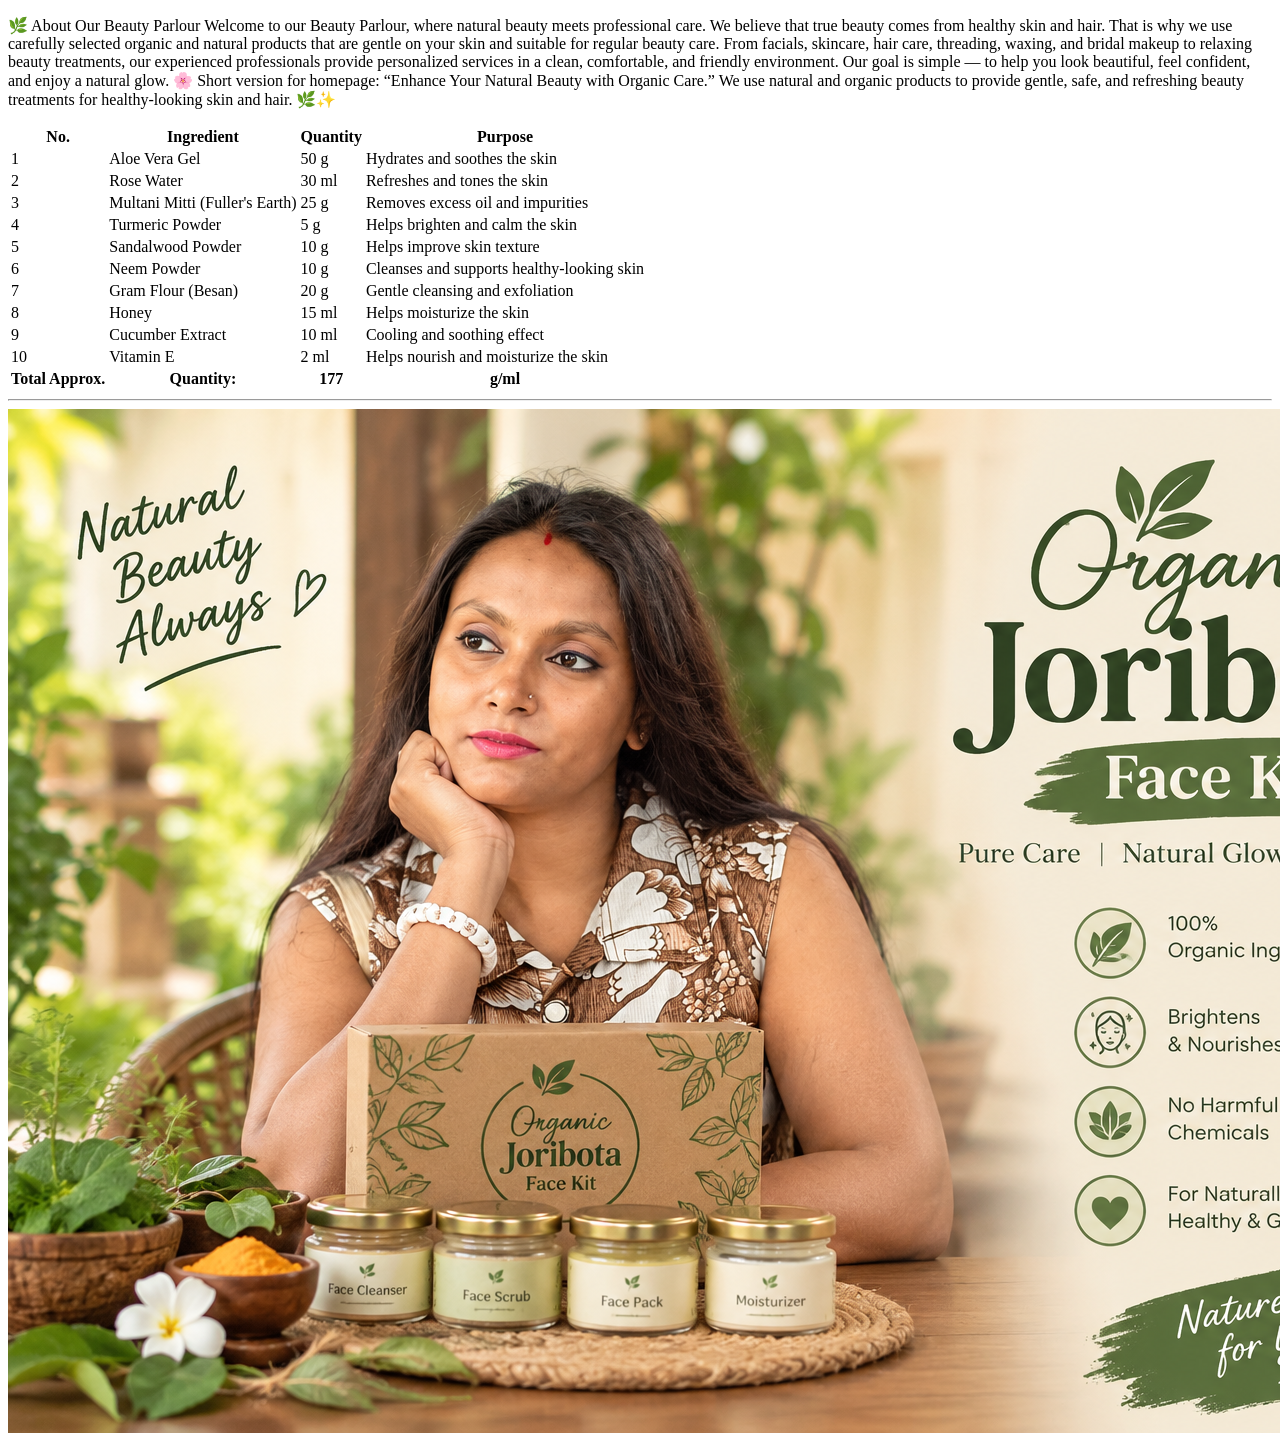
==== HTML-CSS/Start from 0/About.html @ 819c9cc6 "Sep 27, 2026, 8:55 PM" ====
<!DOCTYPE html>
<html lang="en">
<head>
    <meta charset="UTF-8">
    <meta name="viewport" content="width=device-width, initial-scale=1.0">
    <title>Document</title>
</head>
<body>
    <p>🌿 About Our Beauty Parlour

Welcome to our Beauty Parlour, where natural beauty meets professional care. We believe that true beauty comes from healthy skin and hair. That is why we use carefully selected organic and natural products that are gentle on your skin and suitable for regular beauty care.

From facials, skincare, hair care, threading, waxing, and bridal makeup to relaxing beauty treatments, our experienced professionals provide personalized services in a clean, comfortable, and friendly environment.

Our goal is simple — to help you look beautiful, feel confident, and enjoy a natural glow. 🌸

Short version for homepage:

“Enhance Your Natural Beauty with Organic Care.”
We use natural and organic products to provide gentle, safe, and refreshing beauty treatments for healthy-looking skin and hair. 🌿✨ </p>
<table>
    <tr>
        <th>
            No.
        </th>
        <th>
            Ingredient
        </th>
        <th>
            Quantity
        </th>
        <th>
            Purpose
        </th>
    </tr>

    <tr>
        <td>
            1
        </td>
        <td>
            Aloe Vera Gel
        </td>
        <td>
            50 g
        </td>
        <td>
            Hydrates and soothes the skin
        </td>        
    </tr>

    <tr>
        <td>
            2
        </td>
        <td>
            Rose Water
        </td>
        <td>
            30 ml
        </td>
        <td>
            Refreshes and tones the skin
        </td>        
    </tr>

    <tr>
        <td>
            3
        </td>
        <td>
            Multani Mitti (Fuller's Earth)
        </td>
        <td>
            25 g
        </td>
        <td>
            Removes excess oil and impurities
        </td>        
    </tr>

    <tr>
        <td>
            4
        </td>
        <td>
            Turmeric Powder
        </td>
        <td>
            5 g
        </td>
        <td>
            Helps brighten and calm the skin
        </td>        
    </tr>

    <tr>
        <td>
            5
        </td>
        <td>
            Sandalwood Powder
        </td>
        <td>
            10 g
        </td>
        <td>
            Helps improve skin texture
        </td>        
    </tr>

    <tr>
        <td>
            6
        </td>
        <td>
            Neem Powder
        </td>
        <td>
            10 g
        </td>
        <td>
            Cleanses and supports healthy-looking skin
        </td>        
    </tr>

    <tr>
        <td>
            7
        </td>
        <td>
            Gram Flour (Besan)
        </td>
        <td>
            20 g
        </td>
        <td>
            Gentle cleansing and exfoliation
        </td>        
    </tr>

    <tr>
        <td>
            8
        </td>
        <td>
            Honey
        </td>
        <td>
            15 ml
        </td>
        <td>
            Helps moisturize the skin
        </td>        
    </tr>

    <tr>
        <td>
            9
        </td>
        <td>
            Cucumber Extract
        </td>
        <td>
            10 ml
        </td>
        <td>
            Cooling and soothing effect
        </td>        
    </tr>

    <tr>
        <td>
            10
        </td>
        <td>
            Vitamin E
        </td>
        <td>
            2 ml
        </td>
        <td>
            Helps nourish and moisturize the skin
        </td>        
    </tr>

    <tr>
        <th>
            Total Approx.
        </th>
        <th>
            Quantity:
        </th>
        <th>
            177
        </th>
        <th>
            g/ml
        </th>
    </tr>
</table>
<hr />
<img src="Organic.png" />
</body>
</html>
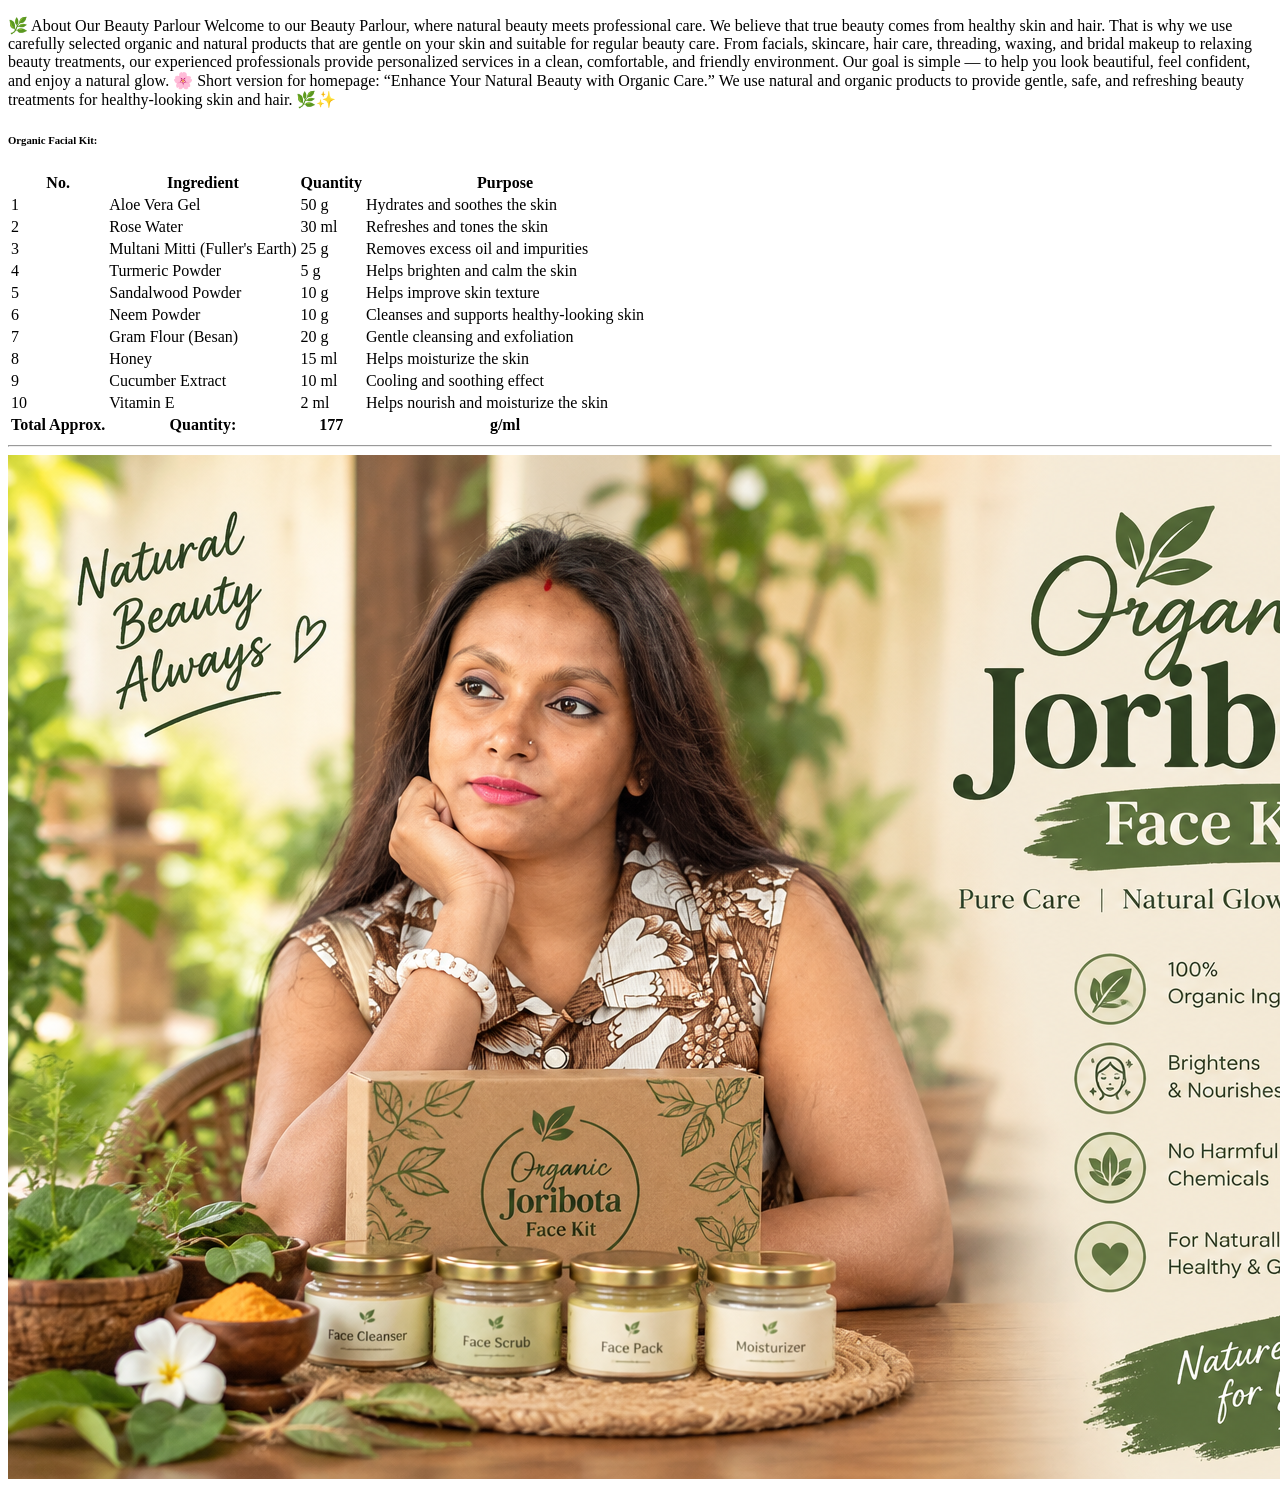
==== commit 4977abef: "Sep 27, 2026, 8:57 PM" ====
--- a/HTML-CSS/Start from 0/About.html
+++ b/HTML-CSS/Start from 0/About.html
@@ -18,6 +18,9 @@
 
 “Enhance Your Natural Beauty with Organic Care.”
 We use natural and organic products to provide gentle, safe, and refreshing beauty treatments for healthy-looking skin and hair. 🌿✨ </p>
+<h6>
+    <b>Organic Facial Kit:</b>
+</h6>
 <table>
     <tr>
         <th>
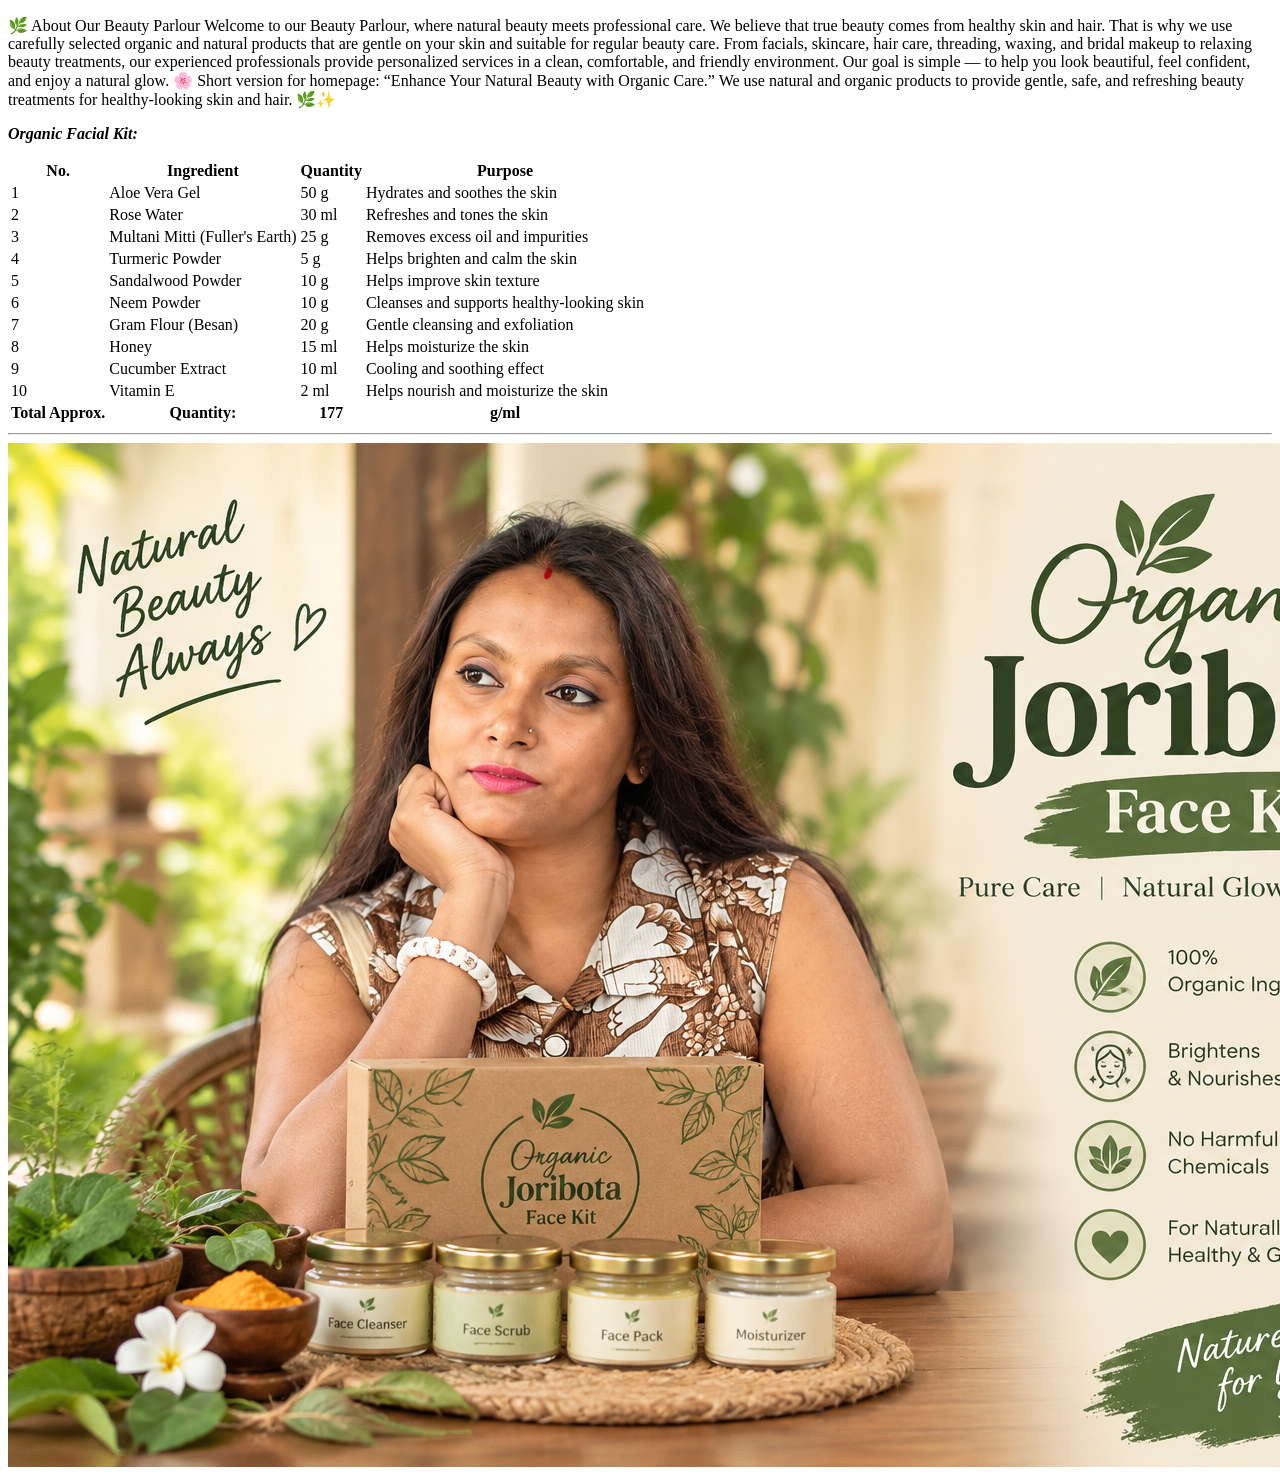
==== commit 69b23b8f: "Sep 27, 2026, 8:59 PM" ====
--- a/HTML-CSS/Start from 0/About.html
+++ b/HTML-CSS/Start from 0/About.html
@@ -18,9 +18,9 @@
 
 “Enhance Your Natural Beauty with Organic Care.”
 We use natural and organic products to provide gentle, safe, and refreshing beauty treatments for healthy-looking skin and hair. 🌿✨ </p>
-<h6>
-    <b>Organic Facial Kit:</b>
-</h6>
+<p>
+    <b><i>Organic Facial Kit:</i></b>
+</p>
 <table>
     <tr>
         <th>
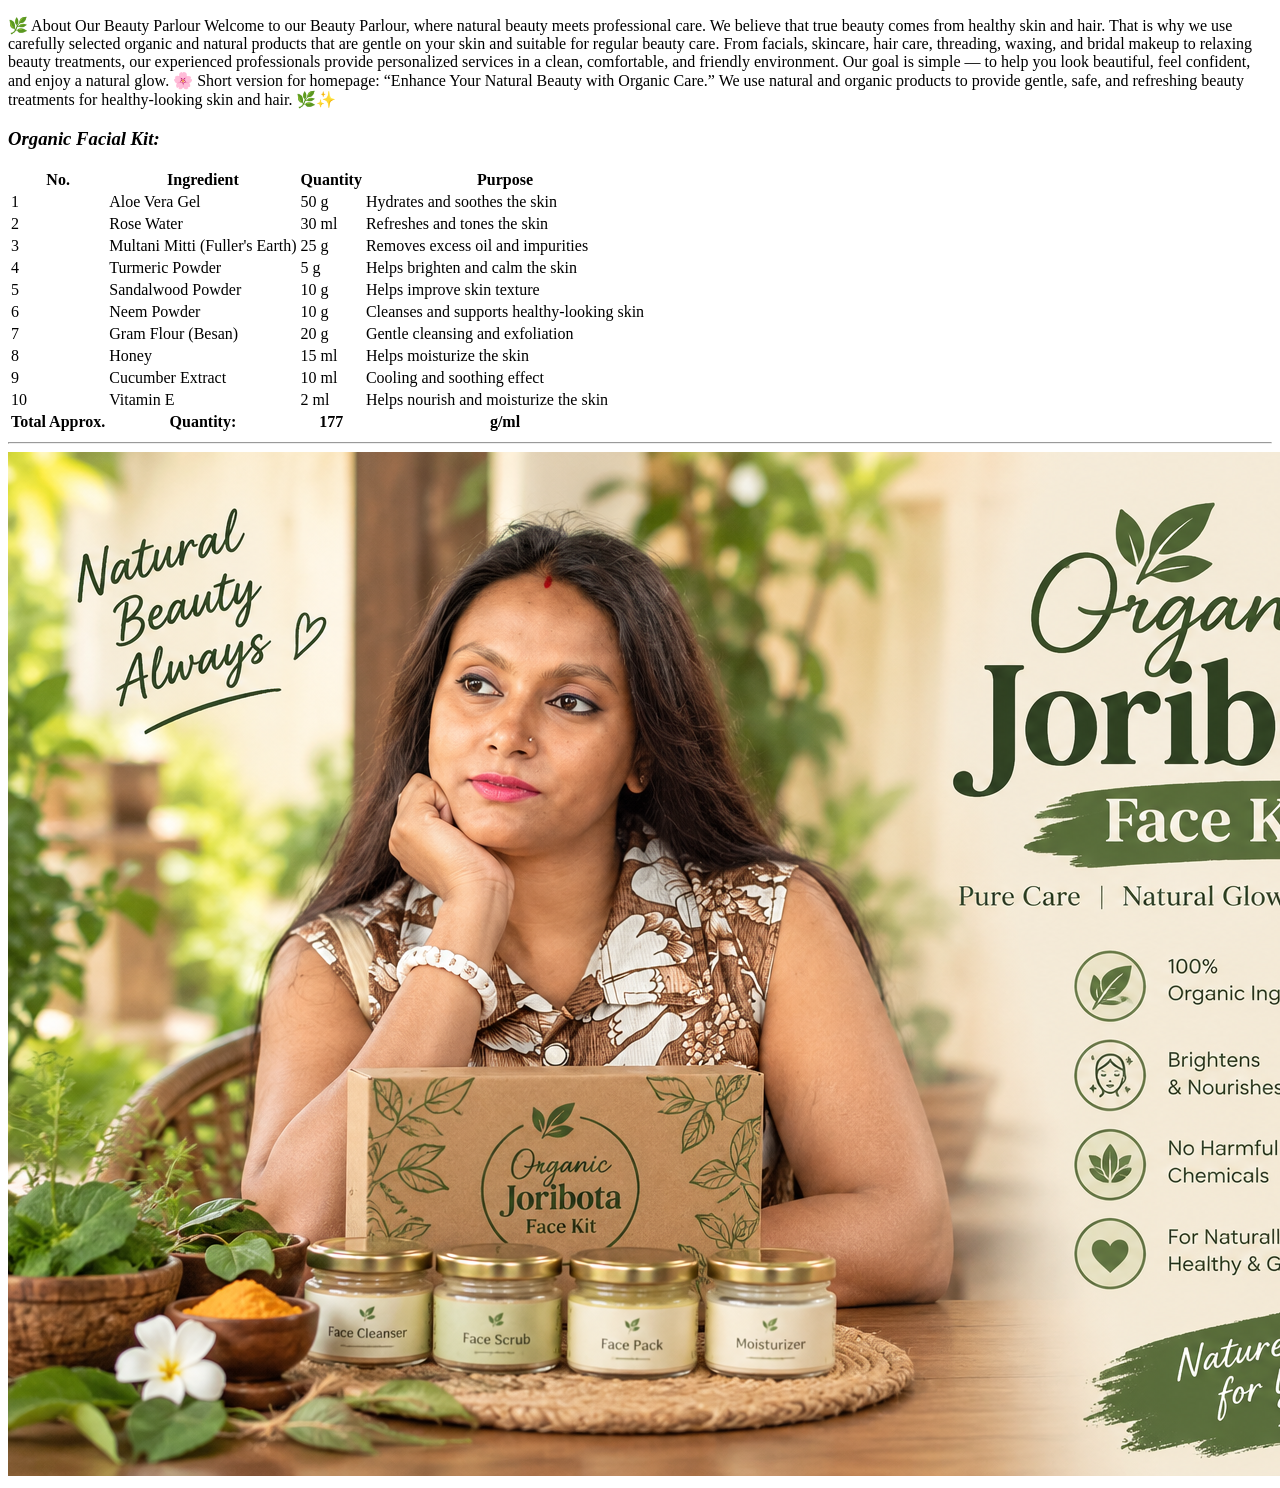
==== commit a9a1f714: "Sep 27, 2026, 8:59 PM" ====
--- a/HTML-CSS/Start from 0/About.html
+++ b/HTML-CSS/Start from 0/About.html
@@ -18,9 +18,9 @@
 
 “Enhance Your Natural Beauty with Organic Care.”
 We use natural and organic products to provide gentle, safe, and refreshing beauty treatments for healthy-looking skin and hair. 🌿✨ </p>
-<p>
+<h3>
     <b><i>Organic Facial Kit:</i></b>
-</p>
+</h3>
 <table>
     <tr>
         <th>
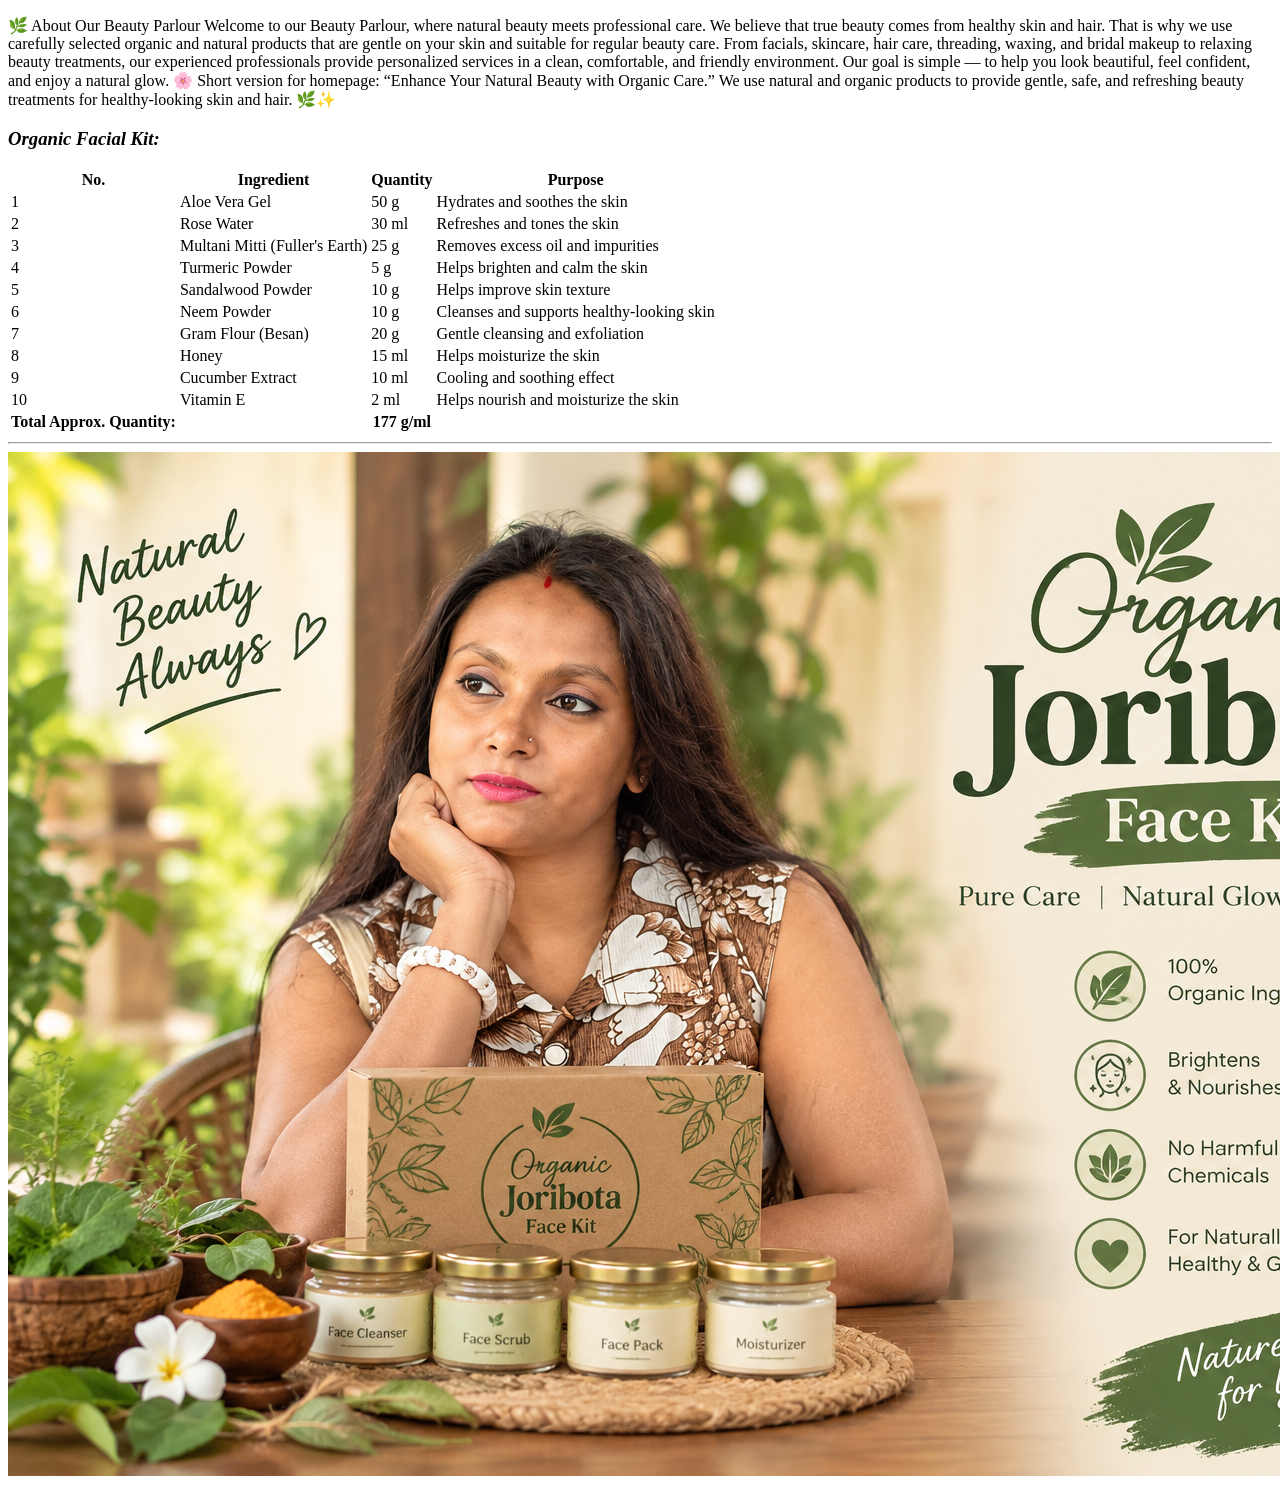
==== commit d20a5fd7: "Sep 27, 2026, 9:00 PM" ====
--- a/HTML-CSS/Start from 0/About.html
+++ b/HTML-CSS/Start from 0/About.html
@@ -189,16 +189,16 @@
 
     <tr>
         <th>
-            Total Approx.
-        </th>
-        <th>
-            Quantity:
-        </th>
-        <th>
-            177
-        </th>
-        <th>
-            g/ml
+            Total Approx. Quantity:
+        </th>
+        <th>
+            
+        </th>
+        <th>
+            177 g/ml
+        </th>
+        <th>
+            
         </th>
     </tr>
 </table>
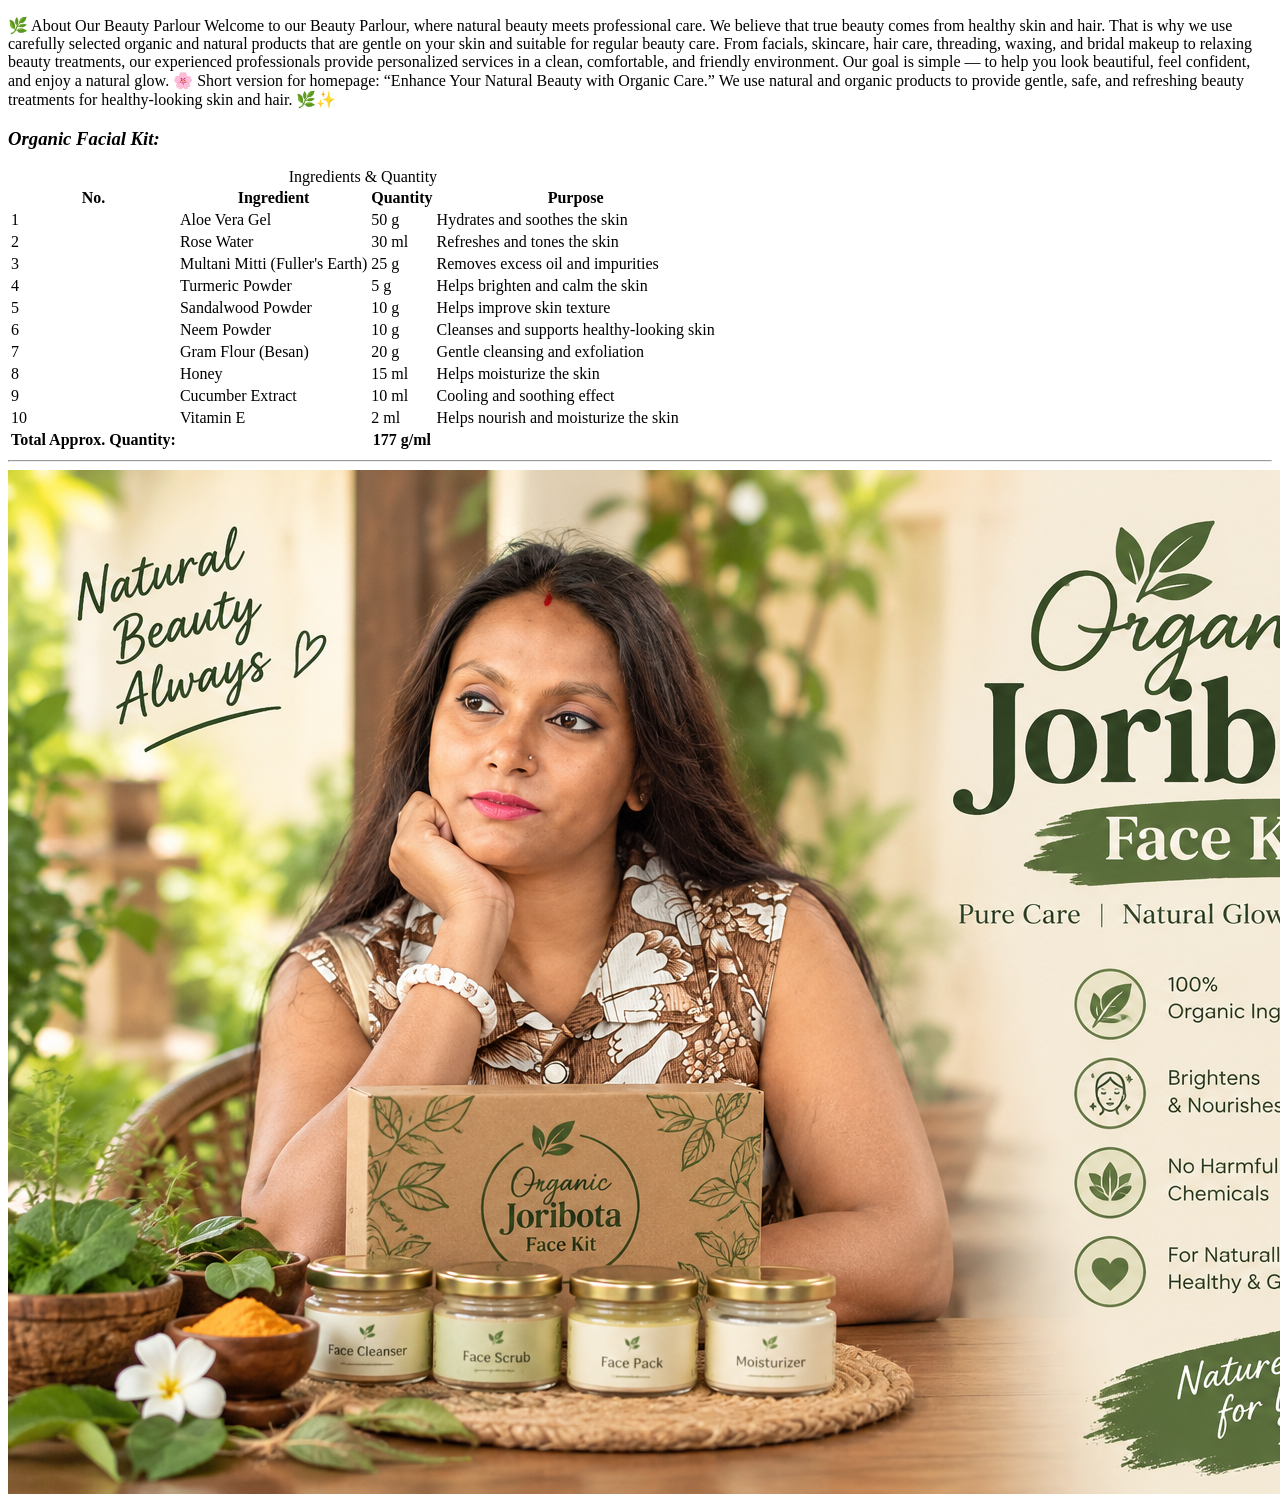
==== commit 7752bdce: "Sep 27, 2026, 9:07 PM" ====
--- a/HTML-CSS/Start from 0/About.html
+++ b/HTML-CSS/Start from 0/About.html
@@ -22,6 +22,9 @@
     <b><i>Organic Facial Kit:</i></b>
 </h3>
 <table>
+    <caption>
+        Ingredients & Quantity
+    </caption>
     <tr>
         <th>
             No.
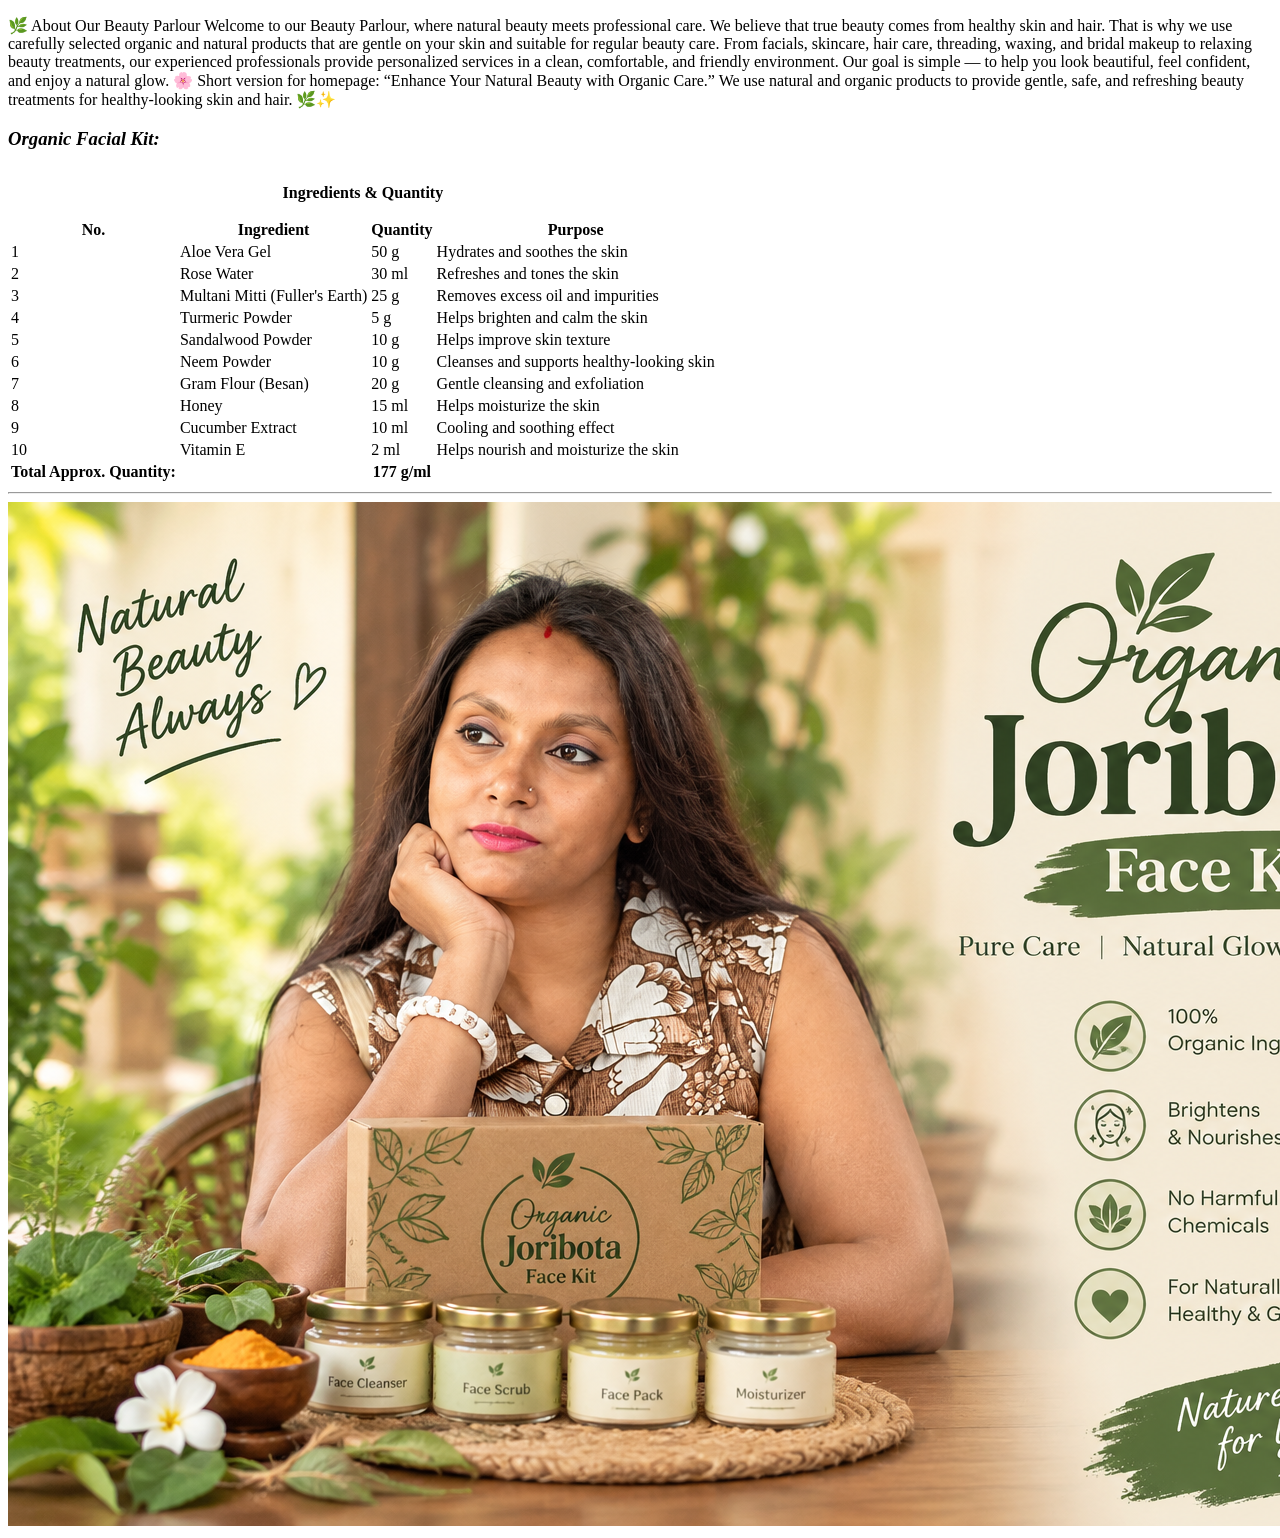
==== commit 15967a72: "Sep 27, 2026, 9:08 PM" ====
--- a/HTML-CSS/Start from 0/About.html
+++ b/HTML-CSS/Start from 0/About.html
@@ -23,7 +23,9 @@
 </h3>
 <table>
     <caption>
-        Ingredients & Quantity
+        <p>
+        <b>Ingredients & Quantity</b>
+        </p>        
     </caption>
     <tr>
         <th>
